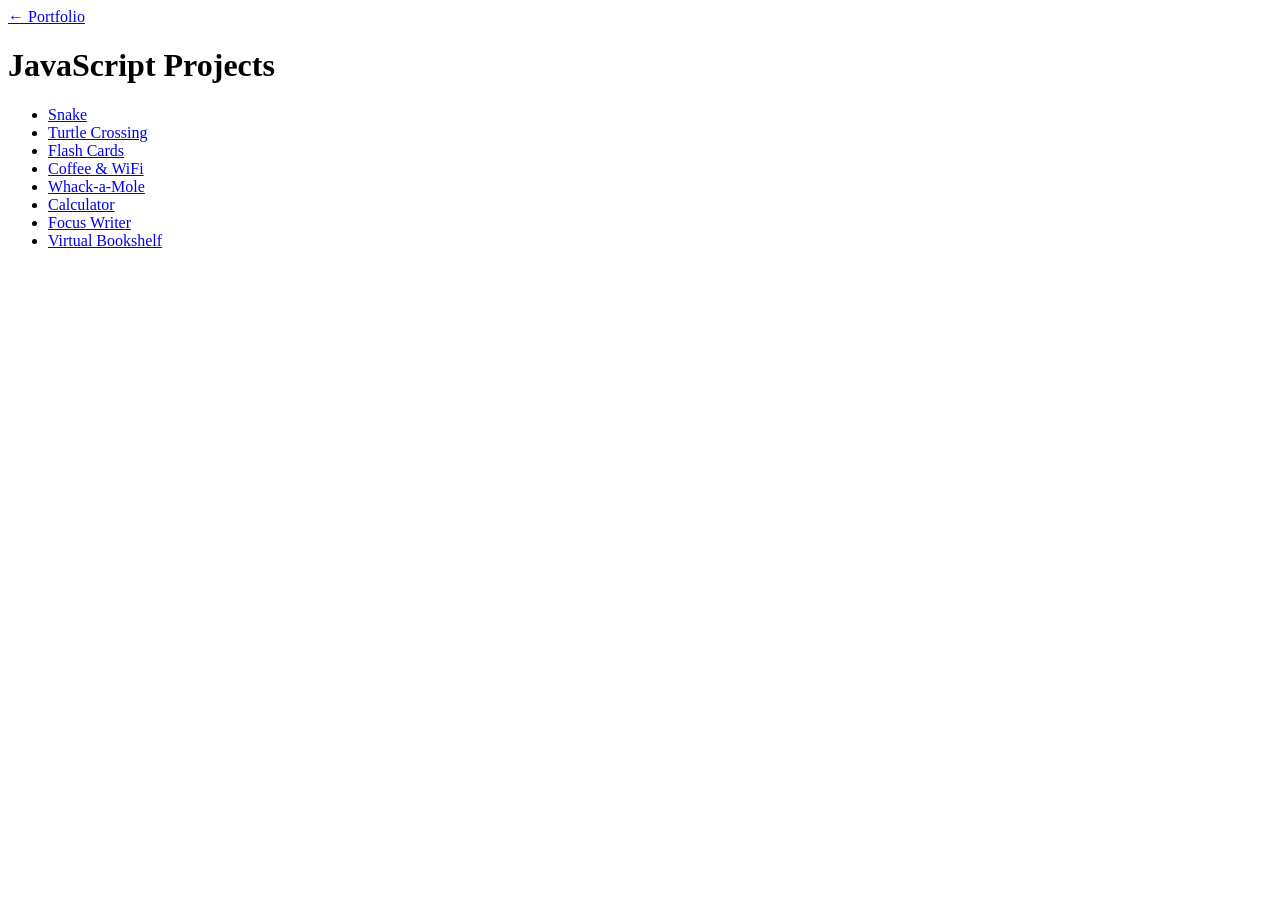
==== site/projects/index.html @ e29fed2f "feat: group JavaScript projects on homepage" ====
<!doctype html><html><head><meta charset="utf-8"><meta name="viewport" content="width=device-width,initial-scale=1"><title>JavaScript Projects</title><link rel="stylesheet" href="/style.css"></head><body><main><a href="/">← Portfolio</a><h1>JavaScript Projects</h1><ul><li><a href="/projects/snake/">Snake</a></li><li><a href="/projects/turtle-crossing/">Turtle Crossing</a></li><li><a href="/projects/flash-cards/">Flash Cards</a></li><li><a href="/projects/coffee-wifi/">Coffee & WiFi</a></li><li><a href="/projects/whack-a-mole/">Whack-a-Mole</a></li><li><a href="/projects/calculator/">Calculator</a></li><li><a href="/projects/disappearing-text/">Focus Writer</a></li><li><a href="/projects/virtual-bookshelf/">Virtual Bookshelf</a></li></ul></main></body></html>
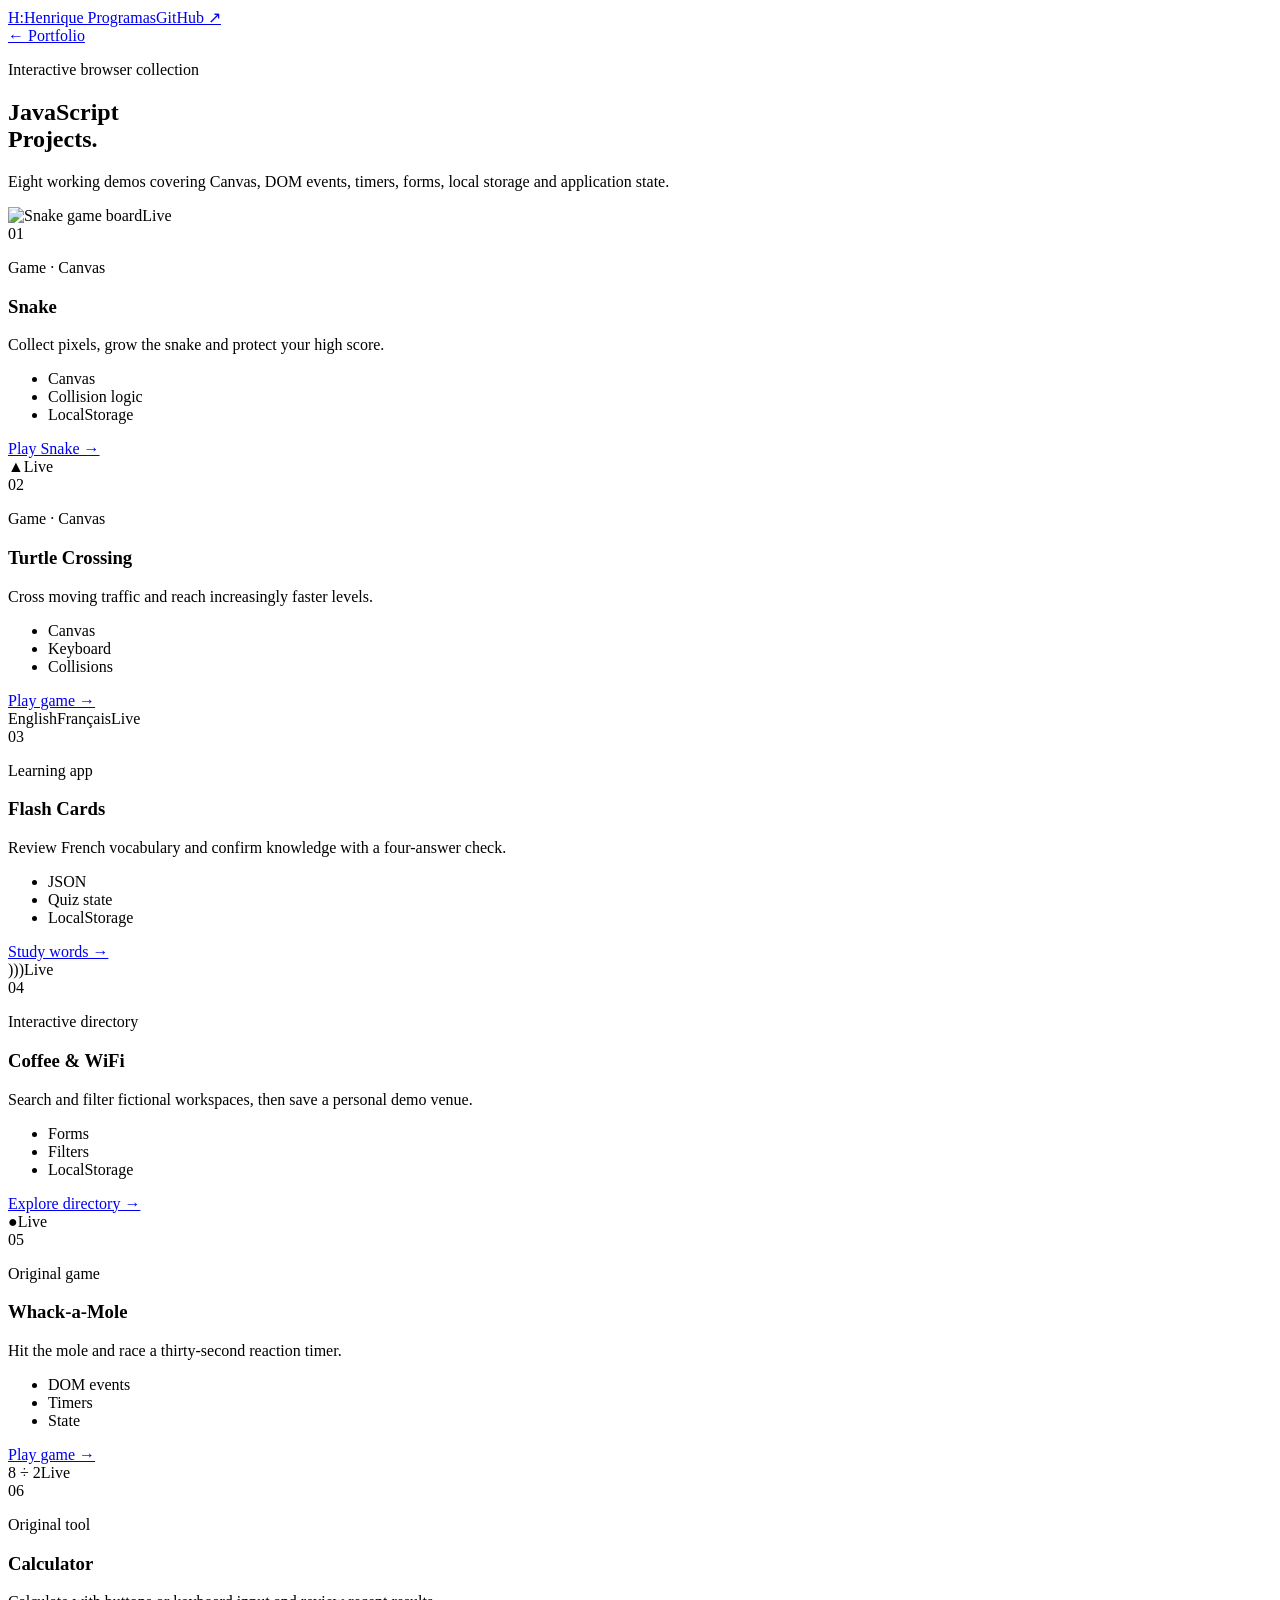
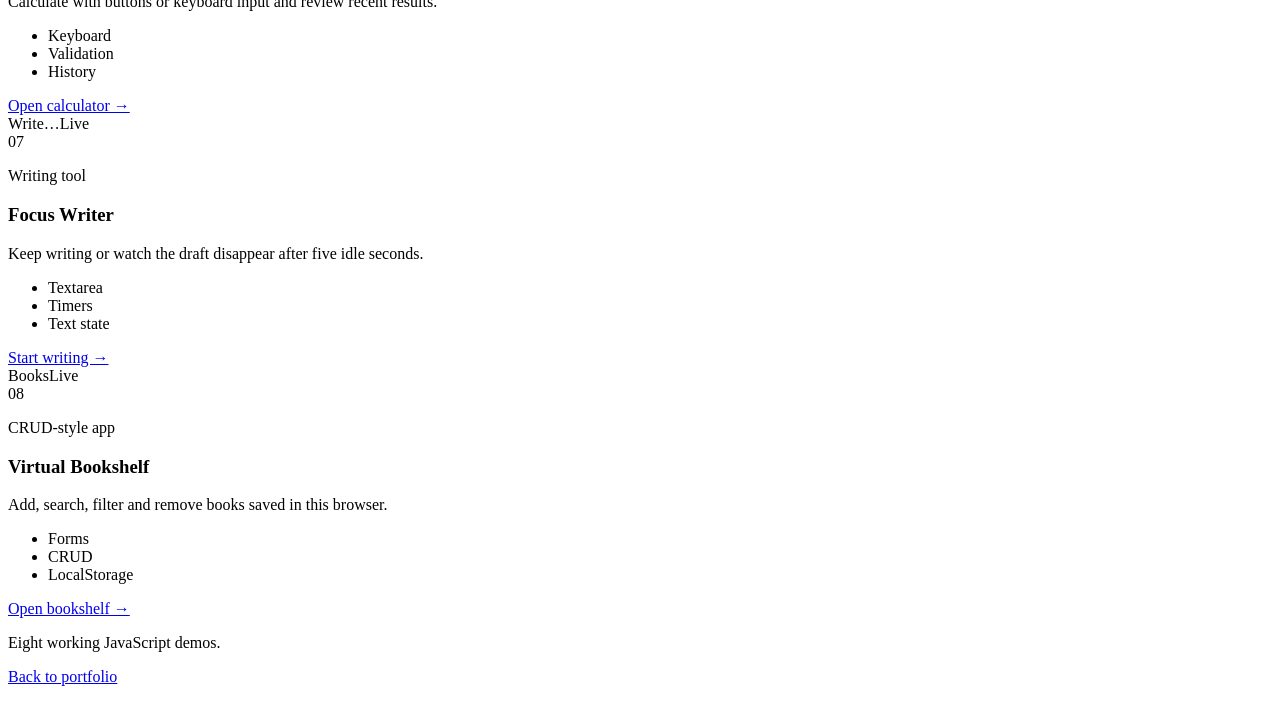
==== commit cf3999d8: "feat: restore cards to JavaScript project gallery" ====
--- a/site/projects/index.html
+++ b/site/projects/index.html
@@ -1 +1,12 @@
-<!doctype html><html><head><meta charset="utf-8"><meta name="viewport" content="width=device-width,initial-scale=1"><title>JavaScript Projects</title><link rel="stylesheet" href="/style.css"></head><body><main><a href="/">← Portfolio</a><h1>JavaScript Projects</h1><ul><li><a href="/projects/snake/">Snake</a></li><li><a href="/projects/turtle-crossing/">Turtle Crossing</a></li><li><a href="/projects/flash-cards/">Flash Cards</a></li><li><a href="/projects/coffee-wifi/">Coffee & WiFi</a></li><li><a href="/projects/whack-a-mole/">Whack-a-Mole</a></li><li><a href="/projects/calculator/">Calculator</a></li><li><a href="/projects/disappearing-text/">Focus Writer</a></li><li><a href="/projects/virtual-bookshelf/">Virtual Bookshelf</a></li></ul></main></body></html>+<!doctype html>
+<html lang="en"><head><meta charset="utf-8"><meta name="viewport" content="width=device-width,initial-scale=1"><meta name="description" content="Eight interactive JavaScript projects by António."><title>JavaScript Projects — Henrique Programas</title><link rel="stylesheet" href="/style.css"></head>
+<body><header class="site-header"><a class="brand" href="/"><span class="brand-mark">H:</span><span>Henrique Programas</span></a><a class="github-link" href="https://github.com/AntonioJo98/henriqueprogramas-neocities">GitHub ↗</a></header><main><section class="projects" aria-labelledby="projects-title"><a class="source-action" href="/">← Portfolio</a><div class="section-heading collection-heading"><div><p class="eyebrow">Interactive browser collection</p><h1 id="projects-title">JavaScript<br><span>Projects.</span></h1></div><p>Eight working demos covering Canvas, DOM events, timers, forms, local storage and application state.</p></div><div class="project-grid">
+<article class="project-card project-card--live" data-project="snake"><div class="project-visual snake-visual"><img src="/projects/snake/screenshot.png" alt="Snake game board"><span class="live-pill">Live</span></div><div class="project-body"><div class="project-number">01</div><p class="project-type">Game · Canvas</p><h3>Snake</h3><p>Collect pixels, grow the snake and protect your high score.</p><ul class="tag-list"><li>Canvas</li><li>Collision logic</li><li>LocalStorage</li></ul><div class="card-actions"><a class="play-action" href="/projects/snake/">Play Snake →</a></div></div></article>
+<article class="project-card project-card--live" data-project="turtle-crossing"><div class="project-visual road-visual"><span class="road-line road-line--one"></span><span class="road-line road-line--two"></span><span class="turtle-token">▲</span><span class="live-pill">Live</span></div><div class="project-body"><div class="project-number">02</div><p class="project-type">Game · Canvas</p><h3>Turtle Crossing</h3><p>Cross moving traffic and reach increasingly faster levels.</p><ul class="tag-list"><li>Canvas</li><li>Keyboard</li><li>Collisions</li></ul><div class="card-actions"><a class="play-action" href="/projects/turtle-crossing/">Play game →</a></div></div></article>
+<article class="project-card project-card--live" data-project="flash-cards"><div class="project-visual cards-visual"><span class="demo-card demo-card--back">English</span><span class="demo-card demo-card--front">Français</span><span class="live-pill">Live</span></div><div class="project-body"><div class="project-number">03</div><p class="project-type">Learning app</p><h3>Flash Cards</h3><p>Review French vocabulary and confirm knowledge with a four-answer check.</p><ul class="tag-list"><li>JSON</li><li>Quiz state</li><li>LocalStorage</li></ul><div class="card-actions"><a class="play-action" href="/projects/flash-cards/">Study words →</a></div></div></article>
+<article class="project-card project-card--live" data-project="coffee-wifi"><div class="project-visual cafe-visual"><span class="cup"><span class="steam steam--one"></span><span class="steam steam--two"></span></span><span class="wifi">)))</span><span class="live-pill">Live</span></div><div class="project-body"><div class="project-number">04</div><p class="project-type">Interactive directory</p><h3>Coffee &amp; WiFi</h3><p>Search and filter fictional workspaces, then save a personal demo venue.</p><ul class="tag-list"><li>Forms</li><li>Filters</li><li>LocalStorage</li></ul><div class="card-actions"><a class="play-action" href="/projects/coffee-wifi/">Explore directory →</a></div></div></article>
+<article class="project-card project-card--live" data-project="whack-a-mole"><div class="project-visual road-visual"><span class="turtle-token">●</span><span class="live-pill">Live</span></div><div class="project-body"><div class="project-number">05</div><p class="project-type">Original game</p><h3>Whack-a-Mole</h3><p>Hit the mole and race a thirty-second reaction timer.</p><ul class="tag-list"><li>DOM events</li><li>Timers</li><li>State</li></ul><div class="card-actions"><a class="play-action" href="/projects/whack-a-mole/">Play game →</a></div></div></article>
+<article class="project-card project-card--live" data-project="calculator"><div class="project-visual cards-visual"><span class="demo-card demo-card--front">8 ÷ 2</span><span class="live-pill">Live</span></div><div class="project-body"><div class="project-number">06</div><p class="project-type">Original tool</p><h3>Calculator</h3><p>Calculate with buttons or keyboard input and review recent results.</p><ul class="tag-list"><li>Keyboard</li><li>Validation</li><li>History</li></ul><div class="card-actions"><a class="play-action" href="/projects/calculator/">Open calculator →</a></div></div></article>
+<article class="project-card project-card--live" data-project="disappearing-text"><div class="project-visual cards-visual"><span class="demo-card demo-card--front">Write…</span><span class="live-pill">Live</span></div><div class="project-body"><div class="project-number">07</div><p class="project-type">Writing tool</p><h3>Focus Writer</h3><p>Keep writing or watch the draft disappear after five idle seconds.</p><ul class="tag-list"><li>Textarea</li><li>Timers</li><li>Text state</li></ul><div class="card-actions"><a class="play-action" href="/projects/disappearing-text/">Start writing →</a></div></div></article>
+<article class="project-card project-card--live" data-project="virtual-bookshelf"><div class="project-visual cafe-visual"><span class="demo-card demo-card--front">Books</span><span class="live-pill">Live</span></div><div class="project-body"><div class="project-number">08</div><p class="project-type">CRUD-style app</p><h3>Virtual Bookshelf</h3><p>Add, search, filter and remove books saved in this browser.</p><ul class="tag-list"><li>Forms</li><li>CRUD</li><li>LocalStorage</li></ul><div class="card-actions"><a class="play-action" href="/projects/virtual-bookshelf/">Open bookshelf →</a></div></div></article>
+</div></section></main><footer><p>Eight working JavaScript demos.</p><p><a href="/">Back to portfolio</a></p></footer></body></html>
